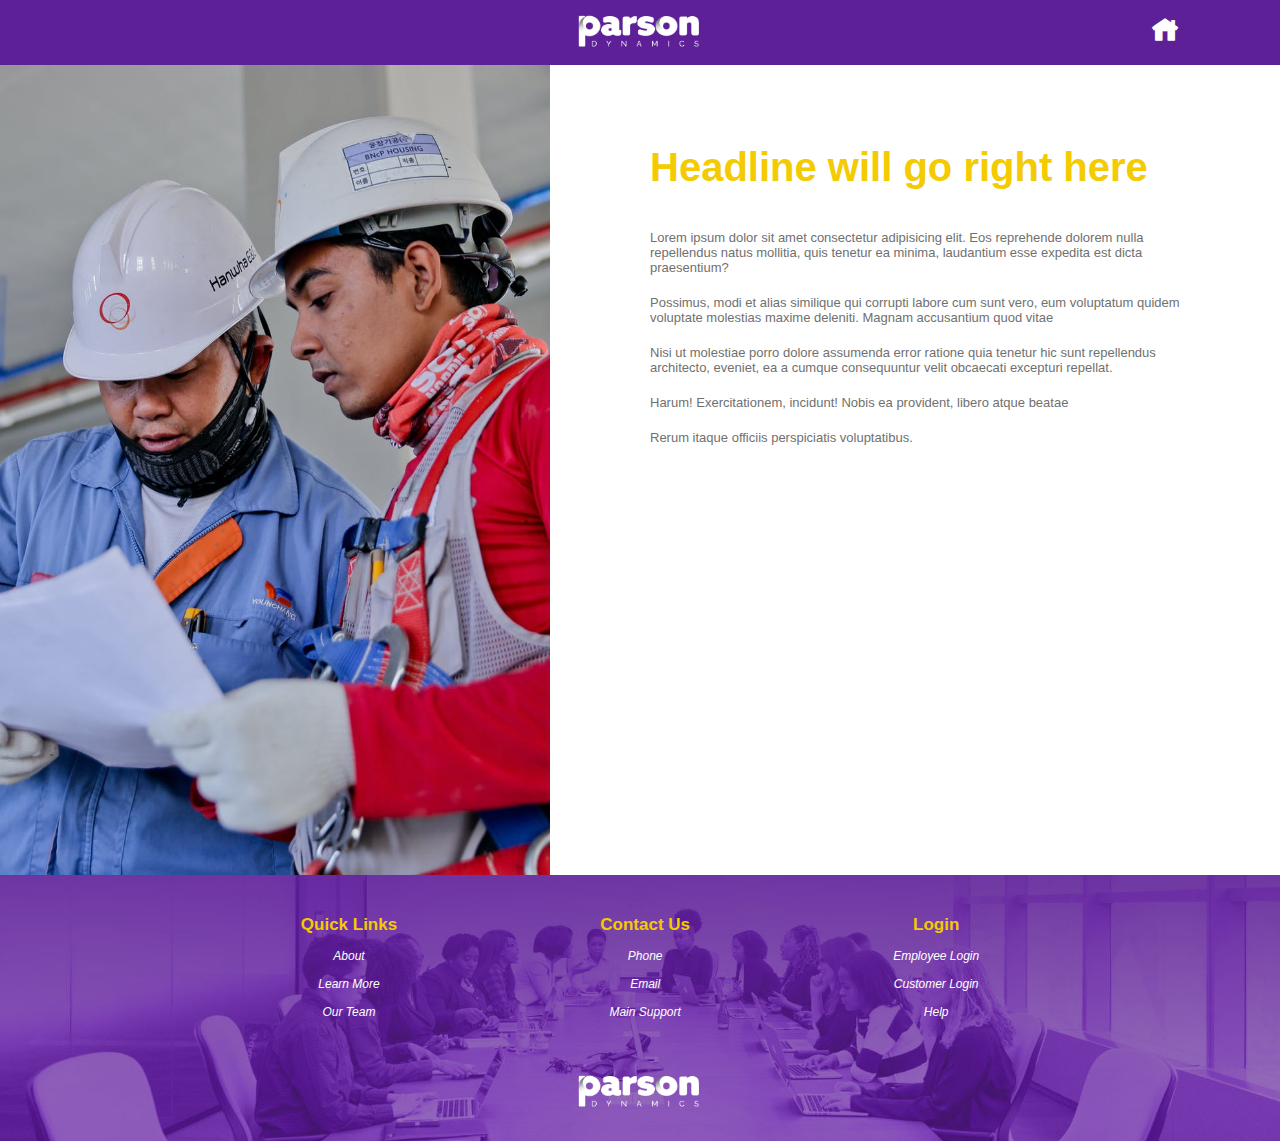
==== subpages/firstoption.html @ 2bfde1c9 "Initial Mode" ====
<!DOCTYPE html>
<html lang="en">
<head>
    <meta charset="UTF-8">
    <meta name="viewport" content="width=device-width, initial-scale=1.0">
    <title>Option 1</title>
    <link rel="stylesheet" href="../css/icofont.css">
    <link rel="stylesheet" href="../css/style.css">
</head>
<body>
    
    <!--Header-->
    <div class="header">
        <div class="header__logo-box">
            <img src="../img/2.2 parons-web-01.png.png" alt="hero image" class="header__logo">
        </div>
        <a href="../index.html"><i class="icofont-home header__home"></i></a>
    </div>

    <!--SubContainer-->
    <div class="subcontainer">
        <div class="subcontainer__img-box">
            <!--<img src="../img/pexels-photo-1216589.jpeg" alt="" class="subcontainer__img">-->
        </div>

        <!--<img src="../img/pexels-photo-1216589.jpeg" alt="" class="subcontainer__img">-->
        <div class="subcontainer__content-box">
            <h1 class="subcontainer__header">Headline will go right here</h1>
            <div class="subcontainer__text-box">
                <p class="subcontainer__text">
                    Lorem ipsum dolor sit amet consectetur adipisicing elit. Eos reprehende dolorem nulla repellendus natus mollitia, quis tenetur ea minima, laudantium esse expedita est dicta praesentium? 
                </p>
                <p class="subcontainer__text">
                    Possimus, modi et alias similique qui corrupti labore cum sunt vero, eum voluptatum quidem voluptate molestias maxime deleniti. Magnam accusantium quod vitae 
                </p>
                <p class="subcontainer__text">
                    Nisi ut molestiae porro dolore assumenda error ratione quia tenetur hic sunt repellendus architecto, eveniet, ea a cumque consequuntur velit obcaecati excepturi repellat.
                </p>
                <p class="subcontainer__text">
                    Harum! Exercitationem, incidunt! Nobis ea provident, libero atque beatae
                </p>
                <p class="subcontainer__text">
                    Rerum itaque officiis perspiciatis voluptatibus. 
                </p>
            </div>
        </div>
    </div>

    <!--Footer-->
    <div class="footer">
        <div class="footer__nav">
            <div class="footer__nav--group">
                <h5 class="footer__nav--head">Quick Links</h5>
                <ul class="footer__nav--list">
                    <li><a href="#" class="footer__nav--links">About</a></li>
                    <li><a href="#" class="footer__nav--links">Learn More</a></li>
                    <li><a href="#" class="footer__nav--links">Our Team</a></li>
                </ul>
            </div>

            <div class="footer__nav--group">
                <h5 class="footer__nav--head">Contact Us</h5>
                <ul class="footer__nav--list">
                    <li><a href="#" class="footer__nav--links">Phone</a></li>
                    <li><a href="#" class="footer__nav--links">Email</a></li>
                    <li><a href="#" class="footer__nav--links">Main Support</a></li>
                </ul>
            </div>

            <div class="footer__nav--group">
                <h5 class="footer__nav--head">Login</h5>
                <ul class="footer__nav--list">
                    <li><a href="#" class="footer__nav--links">Employee Login</a></li>
                    <li><a href="#" class="footer__nav--links">Customer Login</a></li>
                    <li><a href="#" class="footer__nav--links">Help</a></li>
                </ul>
            </div>
            
        </div>
        <div class="footer__logo--box">
            <img src="../img/2.2 parons-web-01.png.png" alt="logo" class="footer__logo">
        </div>
    </div>

</body>
</html>
---- css/style.css ----
*,
*::before,
*::after {
    margin: 0;
    padding: 0;
    box-sizing: border-box; 
}

a {
    text-decoration: none;
    color: #000;
}

html {
    font-size: 62.5%;
}

body {
    font-size: 1.6rem;
    margin: 0;
    
}

.header {
    background-color: #5E2097;
    height: 6.5rem;
    display: flex;
    justify-content: center;
    align-items: center;
    position: relative;
}

.header__logo {
    height: 6rem;
}

.header__home {
    position: absolute;
    top: 1.5rem;
    right: 10rem;
    color: #fff;
    font-size: 30px;
}

.showcase {
    height: 40rem;
    background-image: url(../img/pexels-photo-267625.jpeg);
    background-repeat: no-repeat;
    background-size: cover;
    background-position: bottom;
}

.showcase__header {
    display: flex;
    align-items: center;
    justify-content: center;
}

.showcase__text {
    width: 45rem;
    font-size: 7.3rem;
    font-family: 'Azo Sans', sans-serif;
    font-weight: 800;
    color: #fff;
    text-shadow: 0px 2px 5px rgba(0, 0, 0, 0.6);
    text-align: center;
    margin: 4.7rem 0;
}
/*
.sub-options {
  display: grid;
  width: 114rem;
  grid-gap: 6rem;
  grid-template-columns: repeat(auto-fit, minmax(30rem, 1fr));
  margin: 0 auto;
  transform: translateY(-4rem);
}*/

.sub-options {
    max-width: 114rem;
    margin: 0 auto;
    display: grid;
    grid-template-columns: repeat(auto-fit, minmax(30rem, 1fr));
    grid-gap: 4rem;
    transform: translateY(-4rem);
    padding-bottom: 2rem;
}

.sub-item {
    background-color: #fff;
    border-radius: 1.3rem;
    overflow: hidden;
    box-shadow: .3rem .3rem 1rem rgba(0, 0, 0, 0.2);
    cursor: pointer;
    transition: 0.2s;
}

.sub-item:hover {
  transform: translateY(-1%);
  box-shadow: .3rem .3rem 4rem rgba(0, 0, 0, 0.2);
}

.sub-img {
  display: block;
  width: 100%;
  height: 18rem;
  object-fit: cover;
}

.sub__text-box {
    padding: 2rem 3rem;
    text-align: center;
}

.sub-header {
    font-family: 'Azo Sans', sans-serif;
    color: #F4CB00;
    font-weight: 800;
    margin-bottom: 7px;
}

.sub-text {
    width: 70%;
    margin: 0 auto;
    font-family: 'Raleway', sans-serif;
    font-size: 1.3rem;
    color: #707070;
}

.footer {
    background-image: url(../img/edit2.jpg);
    background-size: cover;
    background-position: center;
    padding: 4rem 0 2rem 0;
}

.footer__nav {
    width: 53%;
    margin: 0 auto;
    text-align: center;
    display: flex;
    justify-content: space-between;
    margin-bottom: 2rem;
}

/*
.footer__nav--group {

}*/

.footer__nav--head {
    font-family: 'Azo Sans', sans-serif;
    font-size: 1.7rem;
    color: #F4CB00;
    font-weight: 800;
    margin-bottom: 7px;
}

/*
.footer__nav--list {

}*/

.footer__nav--list li{
    list-style: none;
    font-family: 'Raleway', sans-serif;
    font-style: italic;
    font-size: 1.2rem;
    padding: .7rem 0;
    font-weight: 500;
}

.footer__nav--links {
    color: #fff;
    text-decoration: none;
    transition: all .2s;
    display: inline-block;
}   

.footer__nav--links:hover {
    box-shadow: 0 1rem 2rem rgba(0, 0, 0, .4);
    transform: rotate(5deg) scale(1.3);
}

.footer__logo--box {
    display: flex;
    justify-content: center;
    margin-top: 3.5rem;
}

.footer__logo {
    height: 6rem;
}

















/*First Option Page Styling*/
.subcontainer {
    display: flex;
    height: 90vh;
}

.subcontainer__img-box {
    flex: .50;
    background-image: url(../img/pexels-photo-1216589.jpeg);
    background-size: cover;
    background-position: 68% 0%;
}

.subcontainer__img {
    height: 100%;
    object-fit: cover;
    object-position: center;
}

.subcontainer__content-box {
    flex: .50;
    padding: 8rem;
    padding-left: 10rem;
}

.subcontainer__header {
    margin-bottom: 4rem;
    color: #F4CB00;
    font-family: 'Azo Sans', sans-serif;
    font-size: 4rem;
    font-weight: 800;
}

.subcontainer__text {
    color: #707070;
    font-family: 'Raleway', sans-serif;
    font-size: 1.3rem;
    margin-bottom: 2rem;
}



/*Second Option Page Styling*/

/*Third Option Page Styling*/
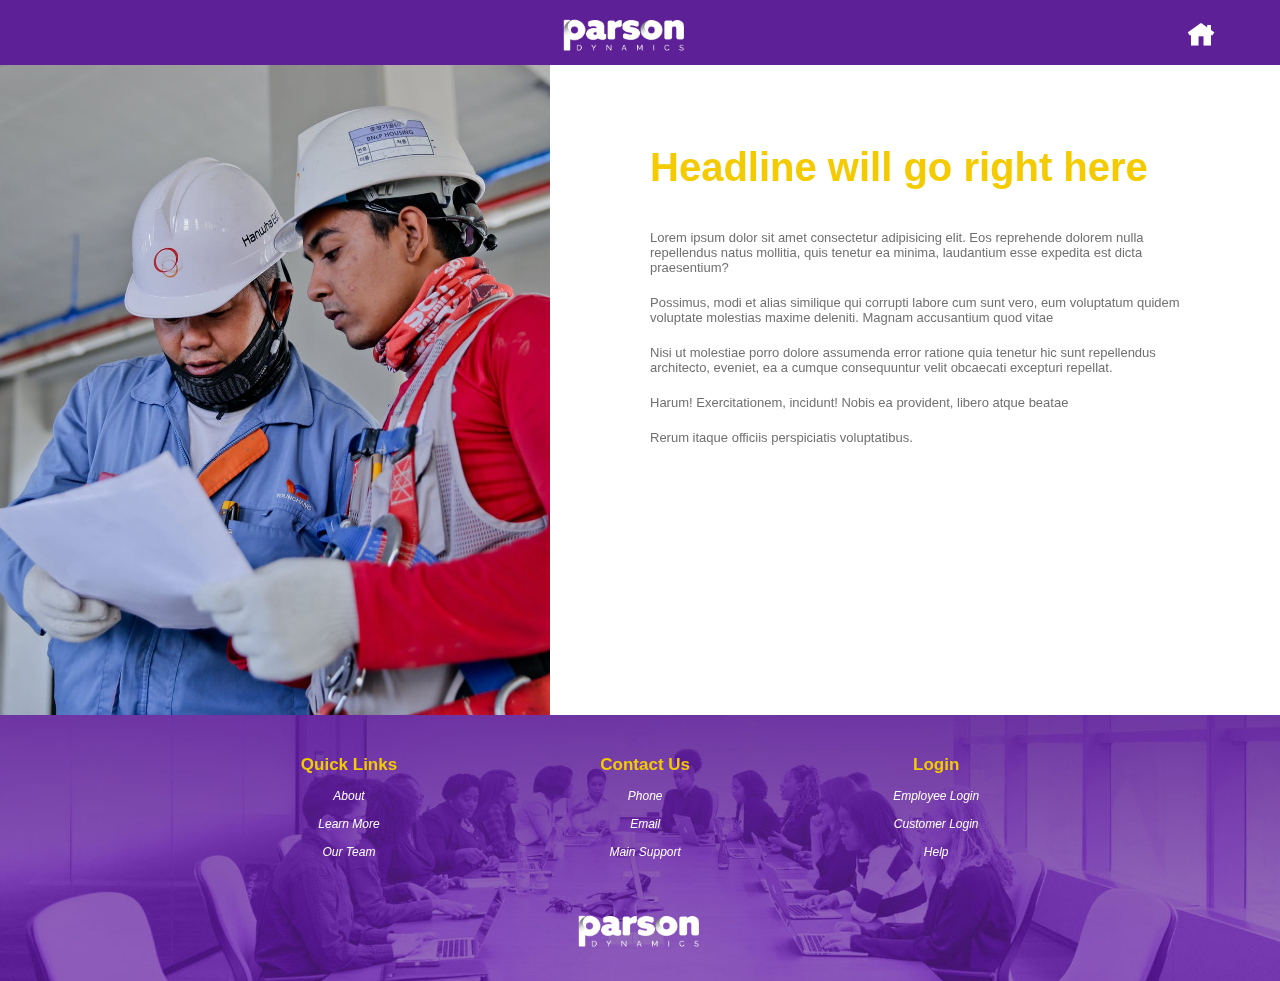
==== commit 3cf20a32: "Responsive Adjustments" ====
--- a/subpages/firstoption.html
+++ b/subpages/firstoption.html
@@ -5,16 +5,19 @@
     <meta name="viewport" content="width=device-width, initial-scale=1.0">
     <title>Option 1</title>
     <link rel="stylesheet" href="../css/icofont.css">
-    <link rel="stylesheet" href="../css/style.css">
+    <link rel="stylesheet" href="../css/main.css">
 </head>
 <body>
     
     <!--Header-->
     <div class="header">
-        <div class="header__logo-box">
-            <img src="../img/2.2 parons-web-01.png.png" alt="hero image" class="header__logo">
+        <div class="header--container">
+            <div></div>
+            <div class="header__logo-box">
+                <img src="../img/2.2 parons-web-01.png.png" alt="hero image" class="header__logo">
+            </div>
+            <a href="../index.html"><i class="icofont-home header__home"></i></a>
         </div>
-        <a href="../index.html"><i class="icofont-home header__home"></i></a>
     </div>
 
     <!--SubContainer-->
--- a/css/main.css
+++ b/css/main.css
@@ -0,0 +1,467 @@
+/*
+0 - 600px :           Phone
+600px - 900px :       Tablet Potrait
+900px - 1200px :      Tablet Landscape
+[1200 - 1800] is where the default styles apply
+1800px + :            Big Desktop
+*/
+/*
+breakpoint argument choices: 
+- phone
+- tab-port
+- tab-land
+- big-desktop
+
+1em = 16px
+*/
+*,
+*::before,
+*::after {
+  margin: 0;
+  padding: 0;
+  -webkit-box-sizing: border-box;
+          box-sizing: border-box;
+  -webkit-backface-visibility: hidden;
+          backface-visibility: hidden;
+}
+
+a {
+  text-decoration: none;
+  color: #000;
+}
+
+:root {
+  font-size: 62.5%;
+}
+
+@media (max-width: 75em) {
+  :root {
+    font-size: 56.25%;
+  }
+}
+
+@media (max-width: 56.25em) {
+  :root {
+    font-size: 50%;
+  }
+}
+
+@media (min-width: 112.5em) {
+  :root {
+    font-size: 75%;
+  }
+}
+
+body {
+  font-size: 1.6rem;
+  margin: 0;
+  background-color: rgba(255, 255, 255, 0.493);
+}
+
+.header {
+  background-color: #5E2097;
+  height: 6.5rem;
+  position: relative;
+}
+
+.header--container {
+  width: 90%;
+  margin: 0 auto;
+  display: -webkit-box;
+  display: -ms-flexbox;
+  display: flex;
+  -webkit-box-pack: justify;
+      -ms-flex-pack: justify;
+          justify-content: space-between;
+  -webkit-box-align: center;
+      -ms-flex-align: center;
+          align-items: center;
+}
+
+.header__logo {
+  height: 6rem;
+  margin-top: .5rem;
+}
+
+@media (max-width: 56.25em) {
+  .header__logo {
+    height: 5.5rem;
+  }
+}
+
+.header__home {
+  color: #fff;
+  font-size: 3rem;
+}
+
+@media (max-width: 56.25em) {
+  .header__home {
+    font-size: 2.5rem;
+  }
+}
+
+.showcase {
+  height: 40rem;
+  background-image: url(../img/pexels-photo-267625.jpeg);
+  background-repeat: no-repeat;
+  background-size: cover;
+  background-position: bottom;
+}
+
+@media (max-width: 56.25em) {
+  .showcase {
+    height: 35rem;
+    display: -webkit-box;
+    display: -ms-flexbox;
+    display: flex;
+    -webkit-box-align: center;
+        -ms-flex-align: center;
+            align-items: center;
+    -webkit-box-pack: center;
+        -ms-flex-pack: center;
+            justify-content: center;
+    background-position: bottom;
+    background-size: 150%;
+  }
+}
+
+.showcase__header {
+  display: -webkit-box;
+  display: -ms-flexbox;
+  display: flex;
+  -webkit-box-align: center;
+      -ms-flex-align: center;
+          align-items: center;
+  -webkit-box-pack: center;
+      -ms-flex-pack: center;
+          justify-content: center;
+}
+
+.showcase__text {
+  width: 45rem;
+  font-size: 7.3rem;
+  font-family: 'Azo Sans', sans-serif;
+  font-weight: 800;
+  color: #fff;
+  text-shadow: 0px 2px 5px rgba(77, 76, 76, 0.6);
+  text-align: center;
+  margin: 4.7rem 0;
+}
+
+@media (max-width: 37.5em) {
+  .showcase__text {
+    font-size: 6.1rem;
+  }
+}
+
+/*
+.sub-options {
+  display: grid;
+  width: 114rem;
+  grid-gap: 6rem;
+  grid-template-columns: repeat(auto-fit, minmax(30rem, 1fr));
+  margin: 0 auto;
+  transform: translateY(-4rem);
+}*/
+.sub-options {
+  max-width: 114rem;
+  margin: 0 auto;
+  display: -ms-grid;
+  display: grid;
+  -ms-grid-columns: (minmax(30rem, 1fr))[auto-fit];
+      grid-template-columns: repeat(auto-fit, minmax(30rem, 1fr));
+  grid-gap: 4rem;
+  -webkit-transform: translateY(-4rem);
+          transform: translateY(-4rem);
+  padding-bottom: 2rem;
+}
+
+@media (max-width: 56.25em) {
+  .sub-options {
+    display: -webkit-box;
+    display: -ms-flexbox;
+    display: flex;
+    -webkit-box-orient: vertical;
+    -webkit-box-direction: normal;
+        -ms-flex-direction: column;
+            flex-direction: column;
+    -webkit-box-align: center;
+        -ms-flex-align: center;
+            align-items: center;
+    padding: 5rem 7rem;
+    -webkit-transform: translateY(0);
+            transform: translateY(0);
+    background-color: rgba(255, 255, 255, 0.493);
+  }
+  .sub-options a {
+    width: 40rem;
+  }
+}
+
+@media (max-width: 37.5em) {
+  .sub-options a {
+    width: 33rem;
+  }
+}
+
+.sub-item {
+  background-color: #fff;
+  border-radius: 1.3rem;
+  overflow: hidden;
+  -webkit-box-shadow: 0.3rem 0.3rem 1rem rgba(0, 0, 0, 0.2);
+          box-shadow: 0.3rem 0.3rem 1rem rgba(0, 0, 0, 0.2);
+  cursor: pointer;
+  -webkit-transition: 0.2s;
+  transition: 0.2s;
+}
+
+.sub-item:hover {
+  -webkit-transform: translateY(-1%);
+          transform: translateY(-1%);
+  -webkit-box-shadow: 0.3rem 0.3rem 4rem rgba(0, 0, 0, 0.2);
+          box-shadow: 0.3rem 0.3rem 4rem rgba(0, 0, 0, 0.2);
+}
+
+.sub-img {
+  display: block;
+  width: 100%;
+  height: 18rem;
+  -o-object-fit: cover;
+     object-fit: cover;
+}
+
+.sub__text-box {
+  padding: 2rem 3rem;
+  text-align: center;
+}
+
+.sub-header {
+  font-family: 'Azo Sans', sans-serif;
+  color: #F4CB00;
+  font-weight: 800;
+  margin-bottom: 0.7rem;
+}
+
+.sub-text {
+  width: 70%;
+  margin: 0 auto;
+  font-family: 'Raleway', sans-serif;
+  font-size: 1.3rem;
+  color: #707070;
+}
+
+@media (max-width: 56.25em) {
+  .sub-text {
+    font-size: 1.1rem;
+  }
+}
+
+.footer {
+  background-image: url(../img/edit2.jpg);
+  background-size: cover;
+  background-position: center;
+  padding: 4rem 0 2rem 0;
+}
+
+@media (max-width: 56.25em) {
+  .footer {
+    padding: 4rem 2rem 2rem 3rem;
+  }
+}
+
+.footer__nav {
+  width: 53%;
+  margin: 0 auto;
+  text-align: center;
+  display: -webkit-box;
+  display: -ms-flexbox;
+  display: flex;
+  -webkit-box-pack: justify;
+      -ms-flex-pack: justify;
+          justify-content: space-between;
+  margin-bottom: 2rem;
+}
+
+@media (max-width: 56.25em) {
+  .footer__nav {
+    display: block;
+    margin: 0;
+    text-align: left;
+  }
+}
+
+/*
+.footer__nav--group {
+
+}*/
+@media (max-width: 56.25em) {
+  .footer__nav--group {
+    margin-bottom: 1.5rem;
+  }
+}
+
+.footer__nav--head {
+  font-family: 'Azo Sans', sans-serif;
+  font-size: 1.7rem;
+  color: #F4CB00;
+  font-weight: 800;
+  margin-bottom: .7rem;
+}
+
+@media (max-width: 56.25em) {
+  .footer__nav--head {
+    font-size: 2rem;
+  }
+}
+
+/*
+.footer__nav--list {
+
+}*/
+.footer__nav--list li {
+  list-style: none;
+  font-family: 'Raleway', sans-serif;
+  font-style: italic;
+  font-size: 1.2rem;
+  padding: .7rem 0;
+  font-weight: 300;
+}
+
+@media (max-width: 56.25em) {
+  .footer__nav--list li {
+    font-size: 1.5rem;
+  }
+}
+
+.footer__nav--links {
+  color: #fff;
+  text-decoration: none;
+  -webkit-transition: all .2s;
+  transition: all .2s;
+  display: inline-block;
+}
+
+.footer__nav--links:hover {
+  -webkit-box-shadow: 0 1rem 2rem rgba(0, 0, 0, 0.4);
+          box-shadow: 0 1rem 2rem rgba(0, 0, 0, 0.4);
+  -webkit-transform: rotate(5deg) scale(1.3);
+          transform: rotate(5deg) scale(1.3);
+}
+
+.footer__logo--box {
+  display: -webkit-box;
+  display: -ms-flexbox;
+  display: flex;
+  -webkit-box-pack: center;
+      -ms-flex-pack: center;
+          justify-content: center;
+  margin-top: 3.5rem;
+}
+
+.footer__logo {
+  height: 6rem;
+}
+
+/*First Option Page Styling*/
+.subcontainer {
+  display: -webkit-box;
+  display: -ms-flexbox;
+  display: flex;
+  height: 65rem;
+}
+
+@media (max-width: 56.25em) {
+  .subcontainer {
+    display: block;
+    height: 80rem;
+  }
+}
+
+@media (max-width: 37.5em) {
+  .subcontainer {
+    display: block;
+    height: 85rem;
+  }
+}
+
+.subcontainer__img-box {
+  -webkit-box-flex: .50;
+      -ms-flex: .50;
+          flex: .50;
+  background-image: url(../img/pexels-photo-1216589.jpeg);
+  background-size: cover;
+  background-position: 68% 0%;
+}
+
+@media (max-width: 56.25em) {
+  .subcontainer__img-box {
+    background-position: center;
+    height: 37rem;
+  }
+}
+
+@media (max-width: 37.5em) {
+  .subcontainer__img-box {
+    height: 25rem;
+  }
+}
+
+.subcontainer__img {
+  height: 100%;
+  -o-object-fit: cover;
+     object-fit: cover;
+  -o-object-position: center;
+     object-position: center;
+}
+
+.subcontainer__content-box {
+  -webkit-box-flex: .50;
+      -ms-flex: .50;
+          flex: .50;
+  padding: 8rem;
+  padding-left: 10rem;
+}
+
+@media (max-width: 56.25em) {
+  .subcontainer__content-box {
+    -webkit-box-flex: 1;
+        -ms-flex: 1;
+            flex: 1;
+    padding: 4rem 3rem;
+  }
+}
+
+.subcontainer__header {
+  margin-bottom: 4rem;
+  color: #F4CB00;
+  font-family: 'Azo Sans', sans-serif;
+  font-size: 4rem;
+  font-weight: 800;
+}
+
+@media (max-width: 56.25em) {
+  .subcontainer__header {
+    font-size: 4rem;
+    margin-bottom: 2rem;
+  }
+}
+
+@media (max-width: 37.5em) {
+  .subcontainer__header {
+    font-size: 2.6rem;
+  }
+}
+
+.subcontainer__text {
+  color: #707070;
+  font-family: 'Raleway', sans-serif;
+  font-size: 1.3rem;
+  margin-bottom: 2rem;
+}
+
+@media (max-width: 56.25em) {
+  .subcontainer__text {
+    font-size: 1.6rem;
+  }
+}
+/*# sourceMappingURL=main.css.map */